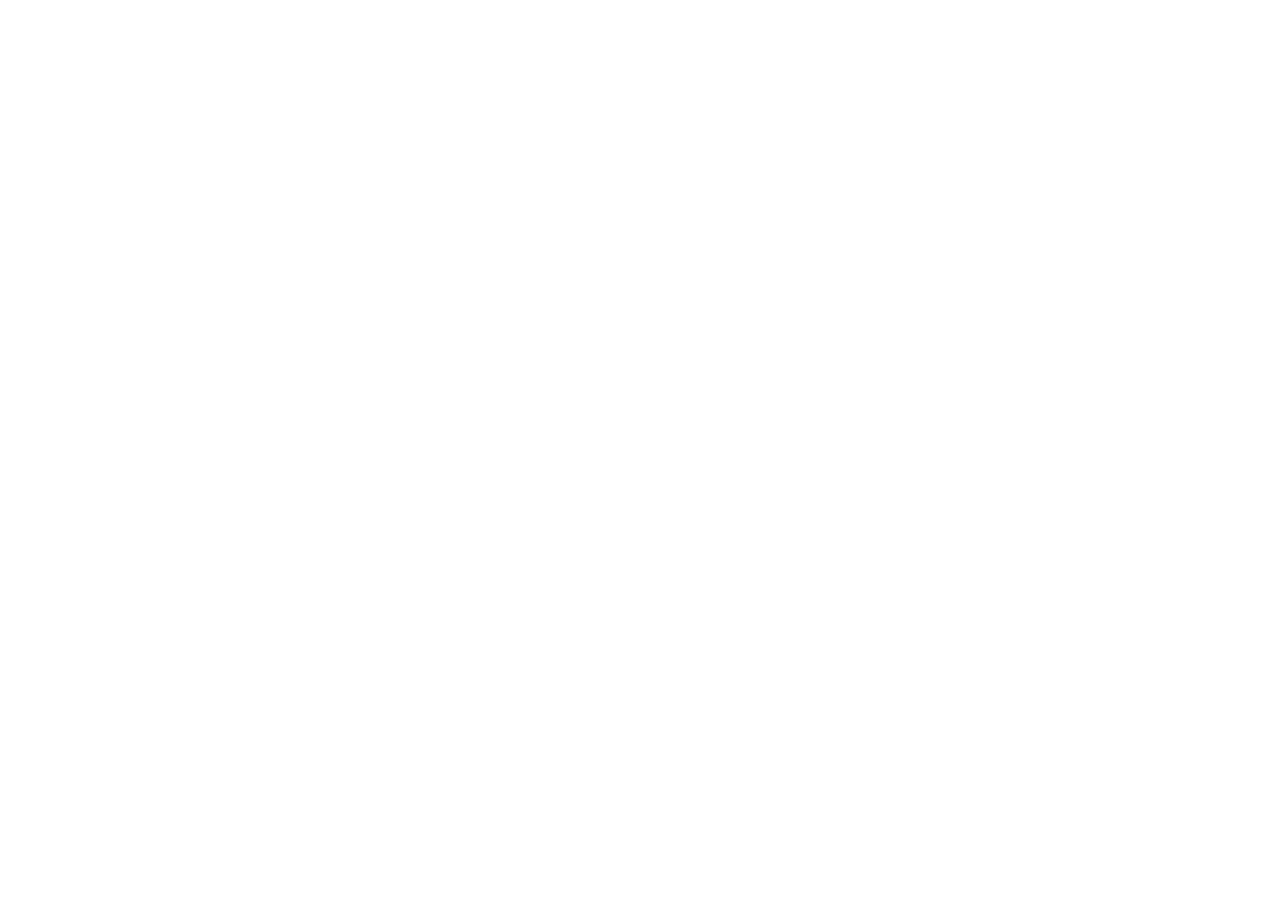
==== index.html @ 6553ab0e "Beginning Memory" ====
<!DOCTYPE html>
<html lang="en">
<head>
    <meta charset="UTF-8">
    <meta http-equiv="X-UA-Compatible" content="IE=edge">
    <meta name="viewport" content="width=device-width, initial-scale=1.0">
    <link rel="stylesheet" href="style.css">
    <title>Memory</title>
</head>
<body>
    
</body>
</html>
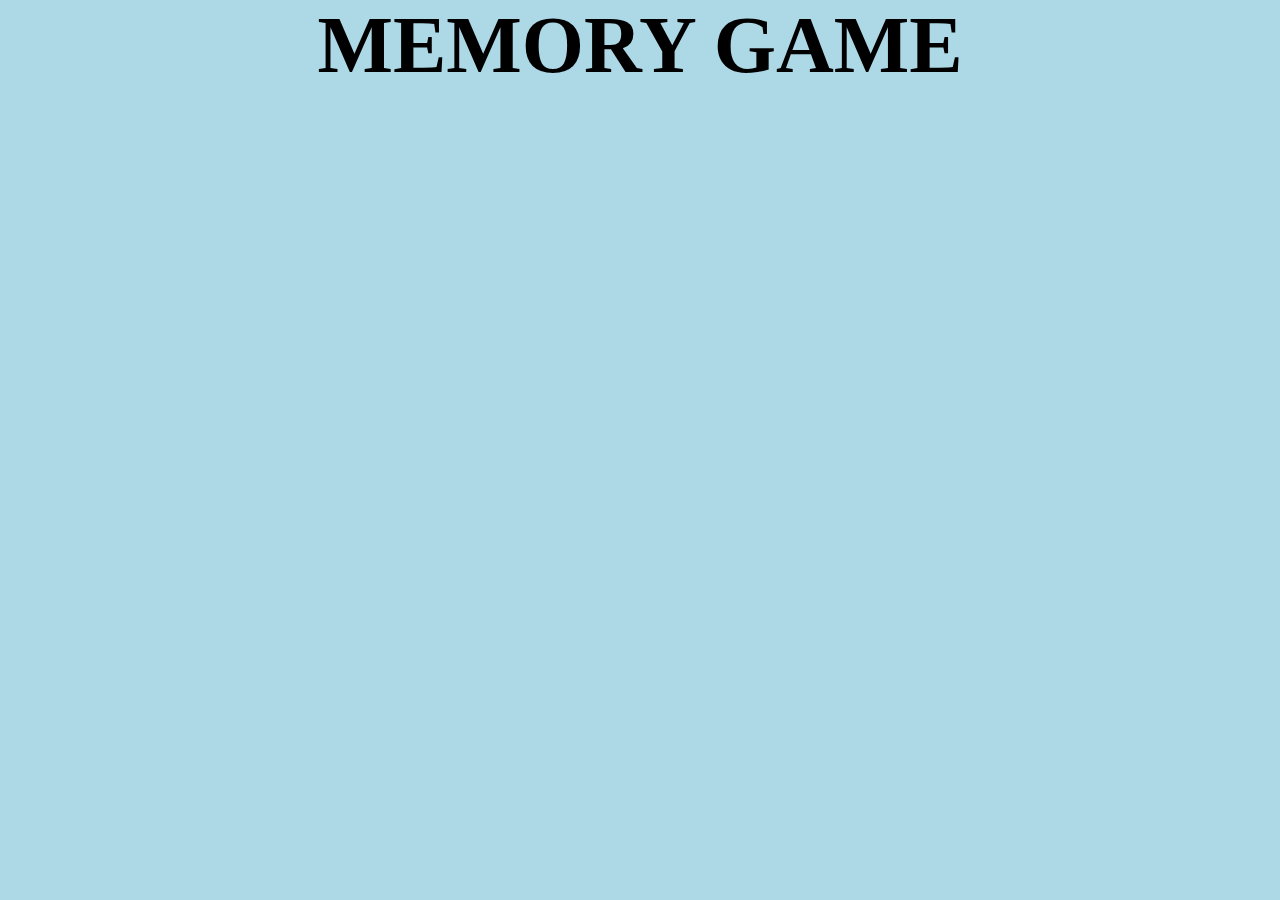
==== commit 1c27e855: "add titile" ====
--- a/index.html
+++ b/index.html
@@ -8,6 +8,12 @@
     <title>Memory</title>
 </head>
 <body>
+
+    <header>
+        <div class="title-game">
+            <h1>MEMORY GAME</h1>
+        </div>
+    </header>
     
 </body>
 </html>--- a/style.css
+++ b/style.css
@@ -0,0 +1,15 @@
+*{
+    margin: 0;
+    padding: 0;
+    box-sizing: border-box;
+}
+
+body{
+    background-color: #ADD8E6;
+}
+
+.title-game{
+    text-align: center;
+    font-size: 40px;
+    font-family: Cambria, Cochin, Georgia, Times, 'Times New Roman', serif;
+}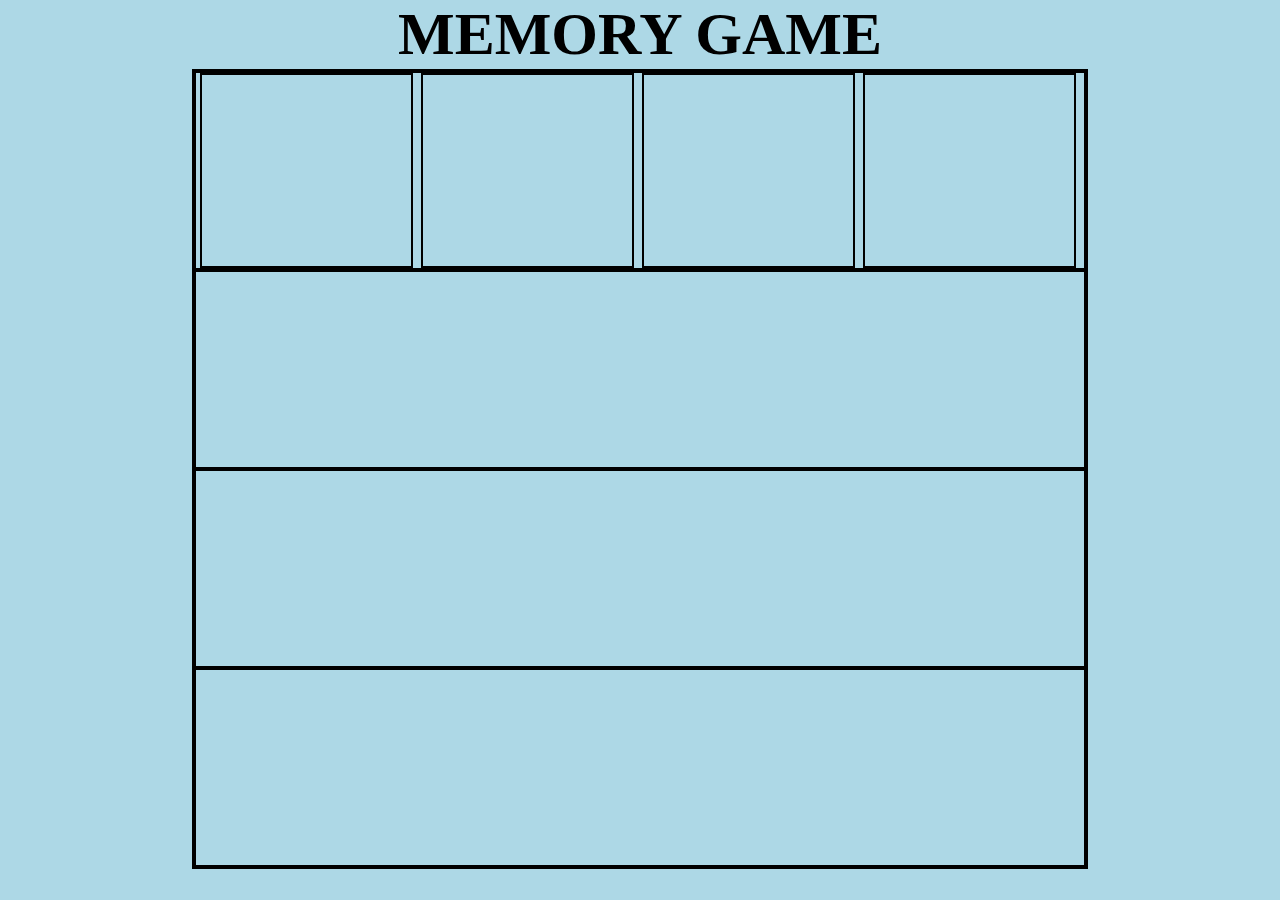
==== commit b0c5c46c: "work in progres" ====
--- a/index.html
+++ b/index.html
@@ -14,6 +14,48 @@
             <h1>MEMORY GAME</h1>
         </div>
     </header>
+
+    <main>
+
+        <section class="container border">
+
+            <div class="item border" >
+
+                <section class="section-1 border">
+
+                </section >
+
+                <section class="section-1 border">
+                    
+                </section>
+
+                <section class="section-1 border">
+                    
+                </section>
+
+                <section class="section-1 border">
+                    
+                </section>
+
+            </div>
+            <div class="item border" >
+
+
+
+            </div>
+            <div class="item border" >
+
+
+
+            </div>
+            <div class="item border" >
+
+
+
+            </div>
+
+        </section>
+    </main>
     
 </body>
 </html>--- a/style.css
+++ b/style.css
@@ -10,6 +10,35 @@
 
 .title-game{
     text-align: center;
-    font-size: 40px;
-    font-family: Cambria, Cochin, Georgia, Times, 'Times New Roman', serif;
-}+    font-size: 30px;
+    font-family:Akaya Kanadaka, cursive ;
+  
+}
+
+.container{
+    width: 70%;
+    height: 800px;
+    margin: auto;
+}
+
+.item{
+    width: 100%;
+    height: 25%;
+    position: relative;
+}
+.section-1{
+    width: 24%;
+    height: 100%;
+    position: relative;
+    left: 0;
+    display: inline-block;
+    margin-left: 4px;
+}
+
+
+/* uses class */
+
+.border{
+    border: 2px solid black;
+}
+
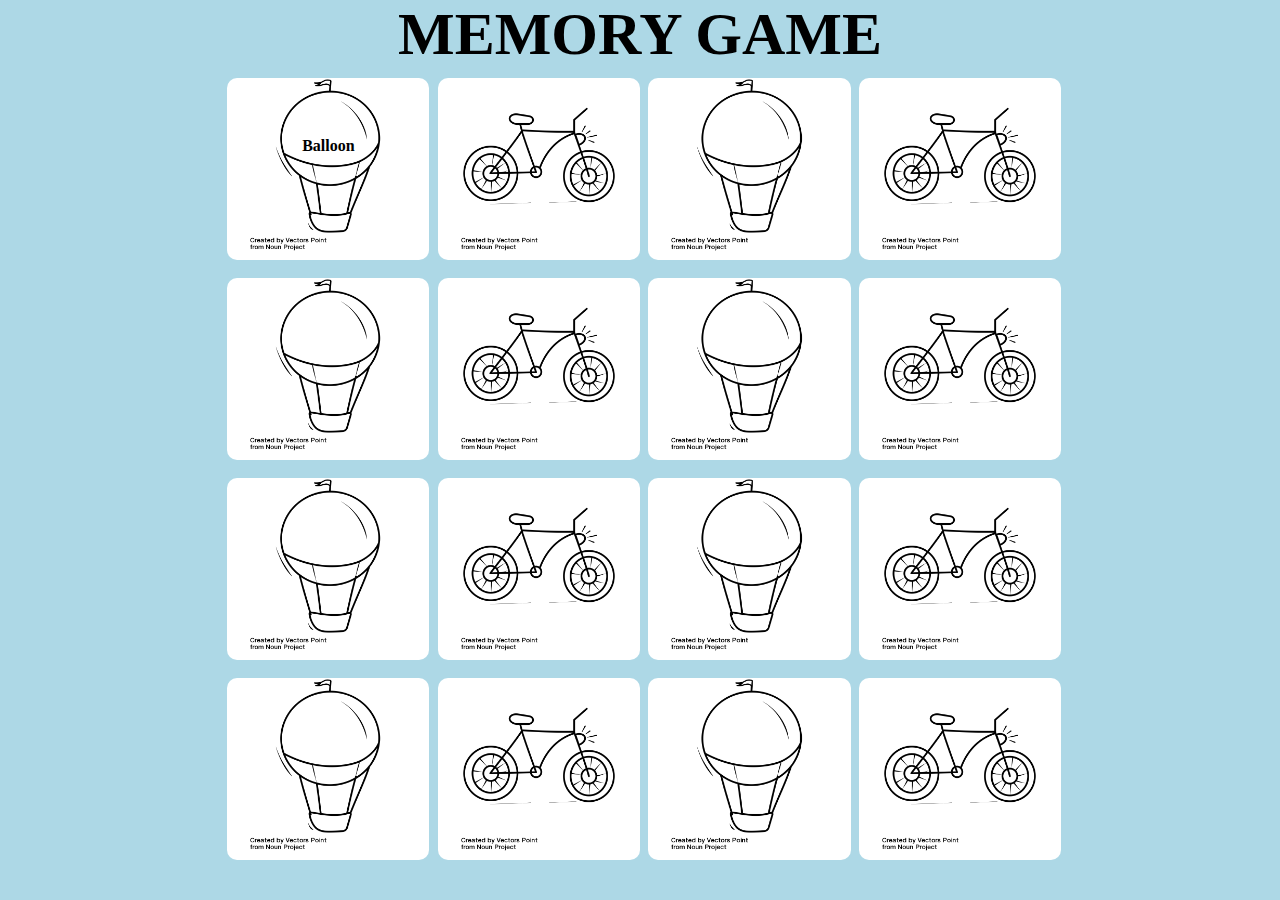
==== commit 9319c879: "add some foto" ====
--- a/index.html
+++ b/index.html
@@ -17,43 +17,122 @@
 
     <main>
 
-        <section class="container border">
+        <section class="container ">
 
-            <div class="item border" >
+            <div class="item " >
 
-                <section class="section-1 border">
+                <section class="section-1   ">
+
+                    <img  class="section-img" src="img/noun_air_balloon_3134741.png" alt=" balloon image">
+
+                    <h4>Balloon</h4>
 
                 </section >
+                
+                <section class="section-1 ">
 
-                <section class="section-1 border">
+                    <img  class="section-img" src="img/noun_Bicycle_3134821.png" alt=" bicycle imager">
                     
                 </section>
+                
+                <section class="section-1 ">
+                    
+                    <img  class="section-img" src="img/noun_air_balloon_3134741.png" alt=" balloon image">
 
-                <section class="section-1 border">
-                    
                 </section>
 
-                <section class="section-1 border">
-                    
+                <section class="section-1 ">
+
+                    <img  class="section-img" src="img/noun_Bicycle_3134821.png" alt=" bicycle imager">
+
                 </section>
 
             </div>
-            <div class="item border" >
 
+            <div class="item " >
 
+                <section class="section-1   ">
 
-            </div>
-            <div class="item border" >
+                    <img  class="section-img" src="img/noun_air_balloon_3134741.png" alt=" balloon image">
 
+                </section >
+                
+                <section class="section-1 ">
 
+                    <img  class="section-img" src="img/noun_Bicycle_3134821.png" alt=" bicycle imager">
+                    
+                </section>
+                
+                <section class="section-1 ">
+                    
+                    <img  class="section-img" src="img/noun_air_balloon_3134741.png" alt=" balloon image">
 
-            </div>
-            <div class="item border" >
+                </section>
 
+                <section class="section-1 ">
 
+                    <img  class="section-img" src="img/noun_Bicycle_3134821.png" alt=" bicycle imager">
+
+                </section>
 
             </div>
 
+            <div class="item " >
+
+                <section class="section-1   ">
+
+                    <img  class="section-img" src="img/noun_air_balloon_3134741.png" alt=" balloon image">
+
+                </section >
+                
+                <section class="section-1 ">
+
+                    <img  class="section-img" src="img/noun_Bicycle_3134821.png" alt=" bicycle imager">
+                    
+                </section>
+                
+                <section class="section-1 ">
+                    
+                    <img  class="section-img" src="img/noun_air_balloon_3134741.png" alt=" balloon image">
+
+                </section>
+
+                <section class="section-1 ">
+
+                    <img  class="section-img" src="img/noun_Bicycle_3134821.png" alt=" bicycle imager">
+
+                </section>
+
+            </div>
+
+            <div class="item " >
+
+                <section class="section-1   ">
+
+                    <img  class="section-img" src="img/noun_air_balloon_3134741.png" alt=" balloon image">
+
+                </section >
+                
+                <section class="section-1 ">
+
+                    <img  class="section-img" src="img/noun_Bicycle_3134821.png" alt=" bicycle imager">
+                    
+                </section>
+                
+                <section class="section-1 ">
+                    
+                    <img  class="section-img" src="img/noun_air_balloon_3134741.png" alt=" balloon image">
+
+                </section>
+
+                <section class="section-1 ">
+
+                    <img  class="section-img" src="img/noun_Bicycle_3134821.png" alt=" bicycle imager">
+
+                </section>
+
+            </div>
+        
         </section>
     </main>
     
--- a/style.css
+++ b/style.css
@@ -22,20 +22,41 @@
 }
 
 .item{
+    padding: 1% 3% 1% ;
     width: 100%;
     height: 25%;
-    position: relative;
+
+   
 }
+
+.section-1::after{
+    content: "";
+    display: table;
+    clear: both;
+    
+}
+
 .section-1{
     width: 24%;
     height: 100%;
+    float:left ; 
+    background-color: white;
+    margin-left: 1%;
+    border-radius: 10px;
+}
+     
+h4{
     position: relative;
-    left: 0;
-    display: inline-block;
-    margin-left: 4px;
+    bottom: 70%;
+    text-align: center;
+    
 }
 
-
+.section-img{
+    width: 100%;
+    height: 100%;
+    object-fit: contain;
+}
 /* uses class */
 
 .border{
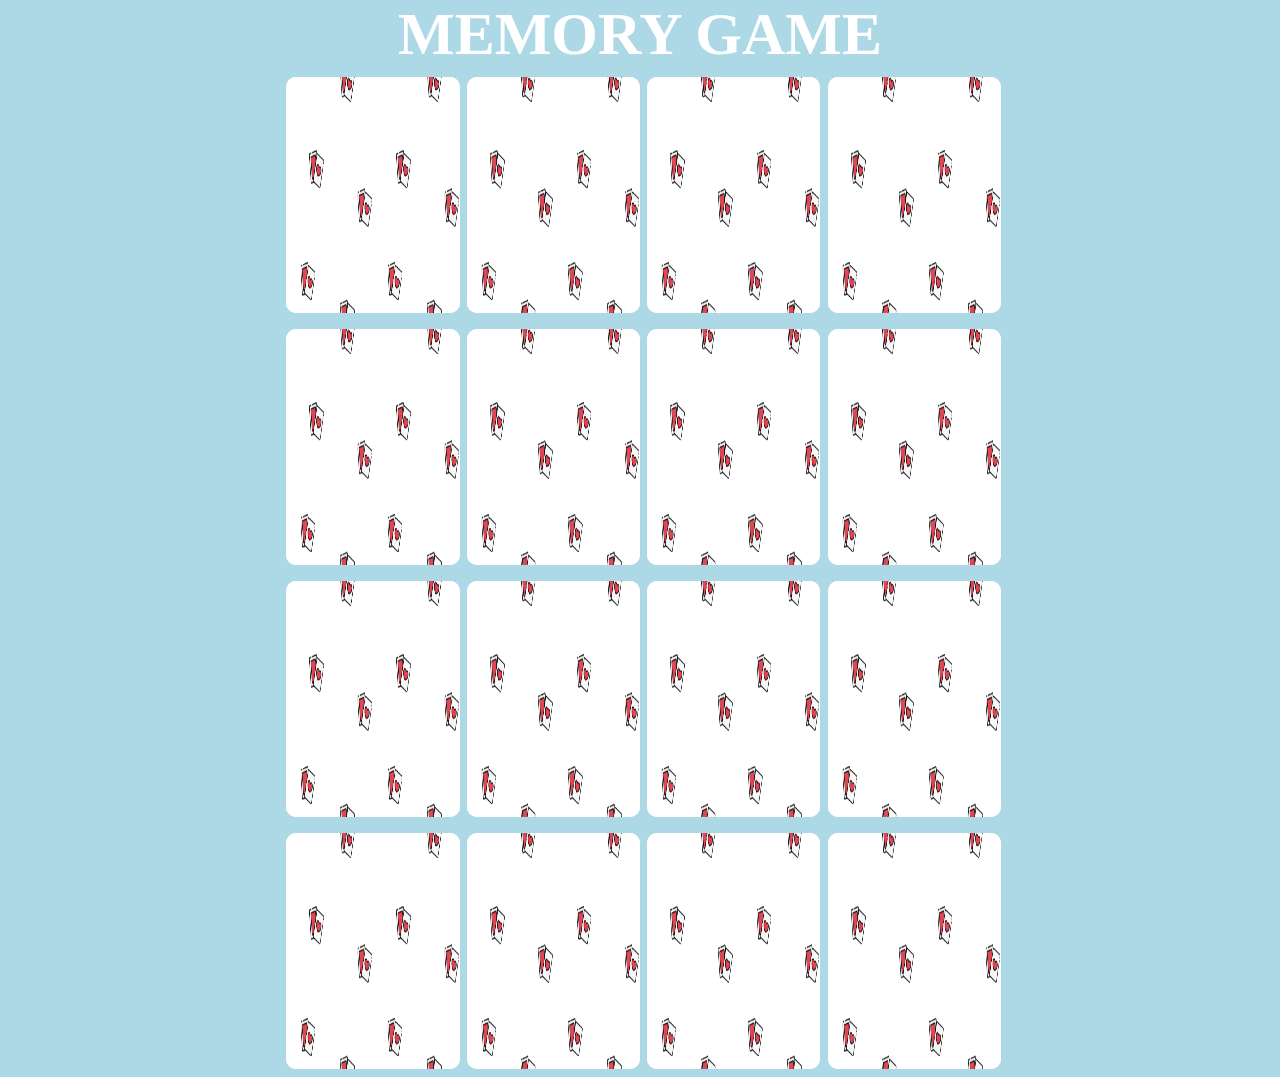
==== commit 63fb2809: "add almost all" ====
--- a/index.html
+++ b/index.html
@@ -22,116 +22,184 @@
             <div class="item " >
 
                 <section class="section-1   ">
-
-                    <img  class="section-img" src="img/noun_air_balloon_3134741.png" alt=" balloon image">
-
-                    <h4>Balloon</h4>
-
-                </section >
-                
-                <section class="section-1 ">
-
-                    <img  class="section-img" src="img/noun_Bicycle_3134821.png" alt=" bicycle imager">
-                    
-                </section>
-                
-                <section class="section-1 ">
-                    
-                    <img  class="section-img" src="img/noun_air_balloon_3134741.png" alt=" balloon image">
-
-                </section>
-
-                <section class="section-1 ">
-
-                    <img  class="section-img" src="img/noun_Bicycle_3134821.png" alt=" bicycle imager">
-
-                </section>
-
-            </div>
-
-            <div class="item " >
-
-                <section class="section-1   ">
-
-                    <img  class="section-img" src="img/noun_air_balloon_3134741.png" alt=" balloon image">
-
-                </section >
-                
-                <section class="section-1 ">
-
-                    <img  class="section-img" src="img/noun_Bicycle_3134821.png" alt=" bicycle imager">
-                    
-                </section>
-                
-                <section class="section-1 ">
-                    
-                    <img  class="section-img" src="img/noun_air_balloon_3134741.png" alt=" balloon image">
-
-                </section>
-
-                <section class="section-1 ">
-
-                    <img  class="section-img" src="img/noun_Bicycle_3134821.png" alt=" bicycle imager">
-
-                </section>
-
-            </div>
-
-            <div class="item " >
-
-                <section class="section-1   ">
-
-                    <img  class="section-img" src="img/noun_air_balloon_3134741.png" alt=" balloon image">
-
-                </section >
-                
-                <section class="section-1 ">
-
-                    <img  class="section-img" src="img/noun_Bicycle_3134821.png" alt=" bicycle imager">
-                    
-                </section>
-                
-                <section class="section-1 ">
-                    
-                    <img  class="section-img" src="img/noun_air_balloon_3134741.png" alt=" balloon image">
-
-                </section>
-
-                <section class="section-1 ">
-
-                    <img  class="section-img" src="img/noun_Bicycle_3134821.png" alt=" bicycle imager">
-
-                </section>
-
-            </div>
-
-            <div class="item " >
-
-                <section class="section-1   ">
-
-                    <img  class="section-img" src="img/noun_air_balloon_3134741.png" alt=" balloon image">
-
-                </section >
-                
-                <section class="section-1 ">
-
-                    <img  class="section-img" src="img/noun_Bicycle_3134821.png" alt=" bicycle imager">
-                    
-                </section>
-                
-                <section class="section-1 ">
-                    
-                    <img  class="section-img" src="img/noun_air_balloon_3134741.png" alt=" balloon image">
-
-                </section>
-
-                <section class="section-1 ">
-
-                    <img  class="section-img" src="img/noun_Bicycle_3134821.png" alt=" bicycle imager">
-
-                </section>
-
-            </div>
+                    
+                    <img class="discover" src="img/pattern.png" alt="discove the image">
+
+                    <img  class="section-img " src="img/noun_air_balloon_3134741.png" alt=" balloon image">
+
+
+                    <h4 class="item-text text-ballon">Air Balloon</h4>
+
+                </section >
+                
+                <section class="section-1 ">
+
+                    <img class="discover" src="img/pattern.png" alt="discove the image">
+
+                    <img  class="section-img" src="img/noun_Bicycle_3134821.png" alt=" bicycle imager">
+
+                    <h4 class="item-text text-bicycle">Bicycle</h4>
+                    
+                </section>
+                
+                <section class="section-1 ">
+
+                    <img class="discover" src="img/pattern.png" alt="discove the image">
+                    
+                    <img  class="section-img" src="img/noun_air_balloon_3134741.png" alt=" balloon image">
+
+                    <h4 class="item-text">Air Balloon</h4>
+
+                </section>
+
+                <section class="section-1 ">
+
+                    <img class="discover" src="img/pattern.png" alt="discove the image">
+
+                    <img  class="section-img" src="img/noun_Bicycle_3134821.png" alt=" bicycle imager">
+
+                    <h4 class="item-text">Bicycle</h4>
+
+                </section>
+
+            </div>
+
+            <div class="item " >
+
+                <section class="section-1   ">
+                    
+                    <img class="discover" src="img/pattern.png" alt="discove the image">
+
+                    <img  class="section-img " src="img/noun_air_balloon_3134741.png" alt=" balloon image">
+
+
+                    <h4 class="item-text text-ballon">Air Balloon</h4>
+
+                </section >
+                
+                <section class="section-1 ">
+
+                    <img class="discover" src="img/pattern.png" alt="discove the image">
+
+                    <img  class="section-img" src="img/noun_Bicycle_3134821.png" alt=" bicycle imager">
+
+                    <h4 class="item-text text-bicycle">Bicycle</h4>
+                    
+                </section>
+                
+                <section class="section-1 ">
+
+                    <img class="discover" src="img/pattern.png" alt="discove the image">
+                    
+                    <img  class="section-img" src="img/noun_air_balloon_3134741.png" alt=" balloon image">
+
+                    <h4 class="item-text">Air Balloon</h4>
+
+                </section>
+
+                <section class="section-1 ">
+
+                    <img class="discover" src="img/pattern.png" alt="discove the image">
+
+                    <img  class="section-img" src="img/noun_Bicycle_3134821.png" alt=" bicycle imager">
+
+                    <h4 class="item-text">Bicycle</h4>
+
+                </section>
+
+            </div>
+
+            <div class="item " >
+
+                <section class="section-1   ">
+                    
+                    <img class="discover" src="img/pattern.png" alt="discove the image">
+
+                    <img  class="section-img " src="img/noun_Cruise_Ship_3134824.png" alt=" balloon image">
+
+
+                    <h4 class="item-text text-ballon">Air Balloon</h4>
+
+                </section >
+                
+                <section class="section-1 ">
+
+                    <img class="discover" src="img/pattern.png" alt="discove the image">
+
+                    <img  class="section-img" src="img/noun_Bicycle_3134821.png" alt=" bicycle imager">
+
+                    <h4 class="item-text text-bicycle">Bicycle</h4>
+                    
+                </section>
+                
+                <section class="section-1 ">
+
+                    <img class="discover" src="img/pattern.png" alt="discove the image">
+                    
+                    <img  class="section-img" src="img/noun_air_balloon_3134741.png" alt=" balloon image">
+
+                    <h4 class="item-text">Air Balloon</h4>
+
+                </section>
+
+                <section class="section-1 ">
+
+                    <img class="discover" src="img/pattern.png" alt="discove the image">
+
+                    <img  class="section-img" src="img/noun_Bicycle_3134821.png" alt=" bicycle imager">
+
+                    <h4 class="item-text">Bicycle</h4>
+
+                </section>
+
+            </div>
+
+            <div class="item " >
+
+                <section class="section-1   ">
+                    
+                    <img class="discover" src="img/pattern.png" alt="discove the image">
+
+                    <img  class="section-img " src="img/noun_air_balloon_3134741.png" alt=" balloon image">
+
+
+                    <h4 class="item-text text-ballon">Air Balloon</h4>
+
+                </section >
+                
+                <section class="section-1 ">
+
+                    <img class="discover" src="img/pattern.png" alt="discove the image">
+
+                    <img  class="section-img" src="img/noun_Bicycle_3134821.png" alt=" bicycle imager">
+
+                    <h4 class="item-text text-bicycle">Bicycle</h4>
+                    
+                </section>
+                
+                <section class="section-1 ">
+
+                    <img class="discover" src="img/pattern.png" alt="discove the image">
+                    
+                    <img  class="section-img" src="img/noun_air_balloon_3134741.png" alt=" balloon image">
+
+                    <h4 class="item-text">Air Balloon</h4>
+
+                </section>
+
+                <section class="section-1 ">
+
+                    <img class="discover" src="img/pattern.png" alt="discove the image">
+
+                    <img  class="section-img" src="img/noun_Bicycle_3134821.png" alt=" bicycle imager">
+
+                    <h4 class="item-text">Bicycle</h4>
+
+                </section>
+
+            </div>
+
+            
         
         </section>
     </main>
--- a/style.css
+++ b/style.css
@@ -9,22 +9,26 @@
 }
 
 .title-game{
+    
     text-align: center;
     font-size: 30px;
-    font-family:Akaya Kanadaka, cursive ;
-  
+    font-family:Akaya Kanadaka, cursive ; 
 }
 
+.title-game:first-child{
+    color: white;
+}
+
+
 .container{
-    width: 70%;
-    height: 800px;
+    width: 60%;
+    height: 900px;
     margin: auto;
 }
 
 .item{
     padding: 1% 3% 1% ;
-    width: 100%;
-    height: 25%;
+    height: 28%;
 
    
 }
@@ -33,6 +37,7 @@
     content: "";
     display: table;
     clear: both;
+    
     
 }
 
@@ -43,19 +48,50 @@
     background-color: white;
     margin-left: 1%;
     border-radius: 10px;
+    position: relative;
 }
      
-h4{
-    position: relative;
-    bottom: 70%;
+.item-text{
+    
+    font-family: Impact, Haettenschweiler, 'Arial Narrow Bold', sans-serif;
+    font-size: 30px;
+    bottom: 2%;
     text-align: center;
     
 }
 
 .section-img{
+    width: 70%;
+    height: 70%;
+    margin-left: 15%;
+    object-fit: contain;
+    display: inline-block;
+    
+}
+
+.discover{
     width: 100%;
     height: 100%;
-    object-fit: contain;
+    display: inline-block;
+    position: absolute;
+    border-radius: 10px;
+}
+
+
+.discover:hover{
+    display: none;
+} 
+
+.hover-img{
+    display: inline-block;
+}
+
+.text-ballon{
+    color: #E31C86;
+}
+
+.text-bicycle{
+    color: blue;
 }
 /* uses class */
 
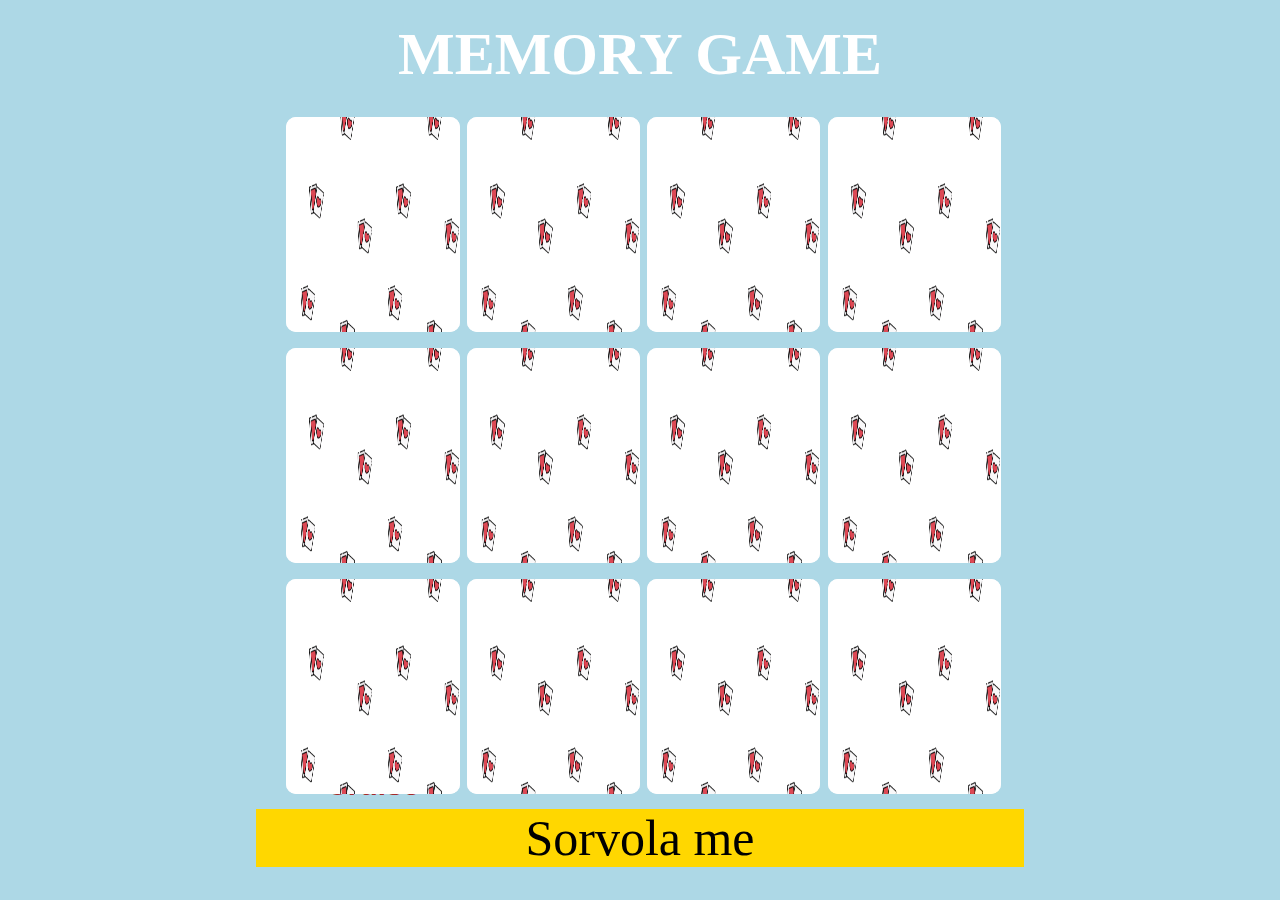
==== commit 550abcad: "add footer" ====
--- a/index.html
+++ b/index.html
@@ -48,7 +48,7 @@
                     
                     <img  class="section-img" src="img/noun_air_balloon_3134741.png" alt=" balloon image">
 
-                    <h4 class="item-text">Air Balloon</h4>
+                    <h4 class="item-text text-ballon">Air Balloon</h4>
 
                 </section>
 
@@ -58,7 +58,7 @@
 
                     <img  class="section-img" src="img/noun_Bicycle_3134821.png" alt=" bicycle imager">
 
-                    <h4 class="item-text">Bicycle</h4>
+                    <h4 class="item-text text-bicycle">Bicycle</h4>
 
                 </section>
 
@@ -70,30 +70,30 @@
                     
                     <img class="discover" src="img/pattern.png" alt="discove the image">
 
-                    <img  class="section-img " src="img/noun_air_balloon_3134741.png" alt=" balloon image">
+                    <img  class="section-img " src="img/noun_Tractor_3134797.png" alt=" tractor image">
 
 
-                    <h4 class="item-text text-ballon">Air Balloon</h4>
+                    <h4 class="item-text text-tractor">Tractor</h4>
 
                 </section >
                 
                 <section class="section-1 ">
 
                     <img class="discover" src="img/pattern.png" alt="discove the image">
+                    
+                    <img  class="section-img" src="img/noun_Tram_3134750.png" alt=" roulotte image">
 
-                    <img  class="section-img" src="img/noun_Bicycle_3134821.png" alt=" bicycle imager">
+                    <h4 class="item-text text-roulotte">roulotte</h4>
 
-                    <h4 class="item-text text-bicycle">Bicycle</h4>
-                    
                 </section>
                 
                 <section class="section-1 ">
 
                     <img class="discover" src="img/pattern.png" alt="discove the image">
                     
-                    <img  class="section-img" src="img/noun_air_balloon_3134741.png" alt=" balloon image">
+                    <img  class="section-img" src="img/noun_Tram_3134750.png" alt=" roulotte image">
 
-                    <h4 class="item-text">Air Balloon</h4>
+                    <h4 class="item-text text-roulotte">roulotte</h4>
 
                 </section>
 
@@ -101,9 +101,10 @@
 
                     <img class="discover" src="img/pattern.png" alt="discove the image">
 
-                    <img  class="section-img" src="img/noun_Bicycle_3134821.png" alt=" bicycle imager">
+                    <img  class="section-img " src="img/noun_Tractor_3134797.png" alt=" tractor image">
 
-                    <h4 class="item-text">Bicycle</h4>
+
+                    <h4 class="item-text text-tractor">Tractor</h4>
 
                 </section>
 
@@ -115,10 +116,10 @@
                     
                     <img class="discover" src="img/pattern.png" alt="discove the image">
 
-                    <img  class="section-img " src="img/noun_Cruise_Ship_3134824.png" alt=" balloon image">
+                    <img  class="section-img " src="img/noun_Cruise_Ship_3134824.png" alt=" cruise image">
 
 
-                    <h4 class="item-text text-ballon">Air Balloon</h4>
+                    <h4 class="item-text text-cruise">image Cruise</h4>
 
                 </section >
                 
@@ -126,9 +127,10 @@
 
                     <img class="discover" src="img/pattern.png" alt="discove the image">
 
-                    <img  class="section-img" src="img/noun_Bicycle_3134821.png" alt=" bicycle imager">
+                    <img  class="section-img " src="img/noun_Cruise_Ship_3134824.png" alt=" cruise image">
 
-                    <h4 class="item-text text-bicycle">Bicycle</h4>
+
+                    <h4 class="item-text text-cruise">Img cruise</h4>
                     
                 </section>
                 
@@ -136,73 +138,39 @@
 
                     <img class="discover" src="img/pattern.png" alt="discove the image">
                     
-                    <img  class="section-img" src="img/noun_air_balloon_3134741.png" alt=" balloon image">
+                    <img  class="section-img" src="img/noun_Submarine_3134738.png" alt=" balloon image">
 
-                    <h4 class="item-text">Air Balloon</h4>
+                    <h4 class="item-text text-submarine">Submarine</h4>
 
                 </section>
 
                 <section class="section-1 ">
 
                     <img class="discover" src="img/pattern.png" alt="discove the image">
+                    
+                    <img  class="section-img" src="img/noun_Submarine_3134738.png" alt=" balloon image">
 
-                    <img  class="section-img" src="img/noun_Bicycle_3134821.png" alt=" bicycle imager">
-
-                    <h4 class="item-text">Bicycle</h4>
+                    <h4 class="item-text text-submarine">Submarine</h4>
 
                 </section>
 
             </div>
 
-            <div class="item " >
-
-                <section class="section-1   ">
-                    
-                    <img class="discover" src="img/pattern.png" alt="discove the image">
-
-                    <img  class="section-img " src="img/noun_air_balloon_3134741.png" alt=" balloon image">
-
-
-                    <h4 class="item-text text-ballon">Air Balloon</h4>
-
-                </section >
-                
-                <section class="section-1 ">
-
-                    <img class="discover" src="img/pattern.png" alt="discove the image">
-
-                    <img  class="section-img" src="img/noun_Bicycle_3134821.png" alt=" bicycle imager">
-
-                    <h4 class="item-text text-bicycle">Bicycle</h4>
-                    
-                </section>
-                
-                <section class="section-1 ">
-
-                    <img class="discover" src="img/pattern.png" alt="discove the image">
-                    
-                    <img  class="section-img" src="img/noun_air_balloon_3134741.png" alt=" balloon image">
-
-                    <h4 class="item-text">Air Balloon</h4>
-
-                </section>
-
-                <section class="section-1 ">
-
-                    <img class="discover" src="img/pattern.png" alt="discove the image">
-
-                    <img  class="section-img" src="img/noun_Bicycle_3134821.png" alt=" bicycle imager">
-
-                    <h4 class="item-text">Bicycle</h4>
-
-                </section>
-
-            </div>
 
             
         
         </section>
     </main>
+
+    <footer>
+        <div class="end-page ">
+
+            <span>Sorvola me</span>
+
+            <p class="mee-to">Written and thought by Andrei Cismasu</p>
+
+        </div>
+    </footer>
     
 </body>
 </html>--- a/style.css
+++ b/style.css
@@ -9,28 +9,29 @@
 }
 
 .title-game{
-    
+    padding-top: 20px;
+    padding-bottom: 20px;
     text-align: center;
     font-size: 30px;
     font-family:Akaya Kanadaka, cursive ; 
 }
 
 .title-game:first-child{
+    
     color: white;
 }
 
 
 .container{
     width: 60%;
-    height: 900px;
+    height: 700px;
     margin: auto;
 }
 
 .item{
     padding: 1% 3% 1% ;
-    height: 28%;
+    height: 33%;
 
-   
 }
 
 .section-1::after{
@@ -77,10 +78,39 @@
     border-radius: 10px;
 }
 
-
 .discover:hover{
     display: none;
 } 
+
+.end-page{
+    width: 100%;
+    display: inline-block;
+    text-align: center;
+    font-size: 50px;
+    font-family:Akaya Kanadaka, cursive ; 
+    position: relative;
+}
+
+span{
+    
+    width: 60%;
+    background-color: gold;
+    display: inline-block;
+    position: absolute;
+    right: 20%;
+}
+
+span:hover{
+    display: none;
+}
+
+.mee-to{
+   
+    font-size: 20px;
+    display: inline-block;
+    font-family:Akaya Kanadaka, cur
+    
+}
 
 .hover-img{
     display: inline-block;
@@ -93,6 +123,20 @@
 .text-bicycle{
     color: blue;
 }
+.text-cruise{
+    color: brown;
+}
+
+.text-submarine{
+    color: cyan;
+}
+.text-tractor{
+    color: darkgreen;
+}
+
+.text-roulotte{
+    color: darkorange;
+}
 /* uses class */
 
 .border{
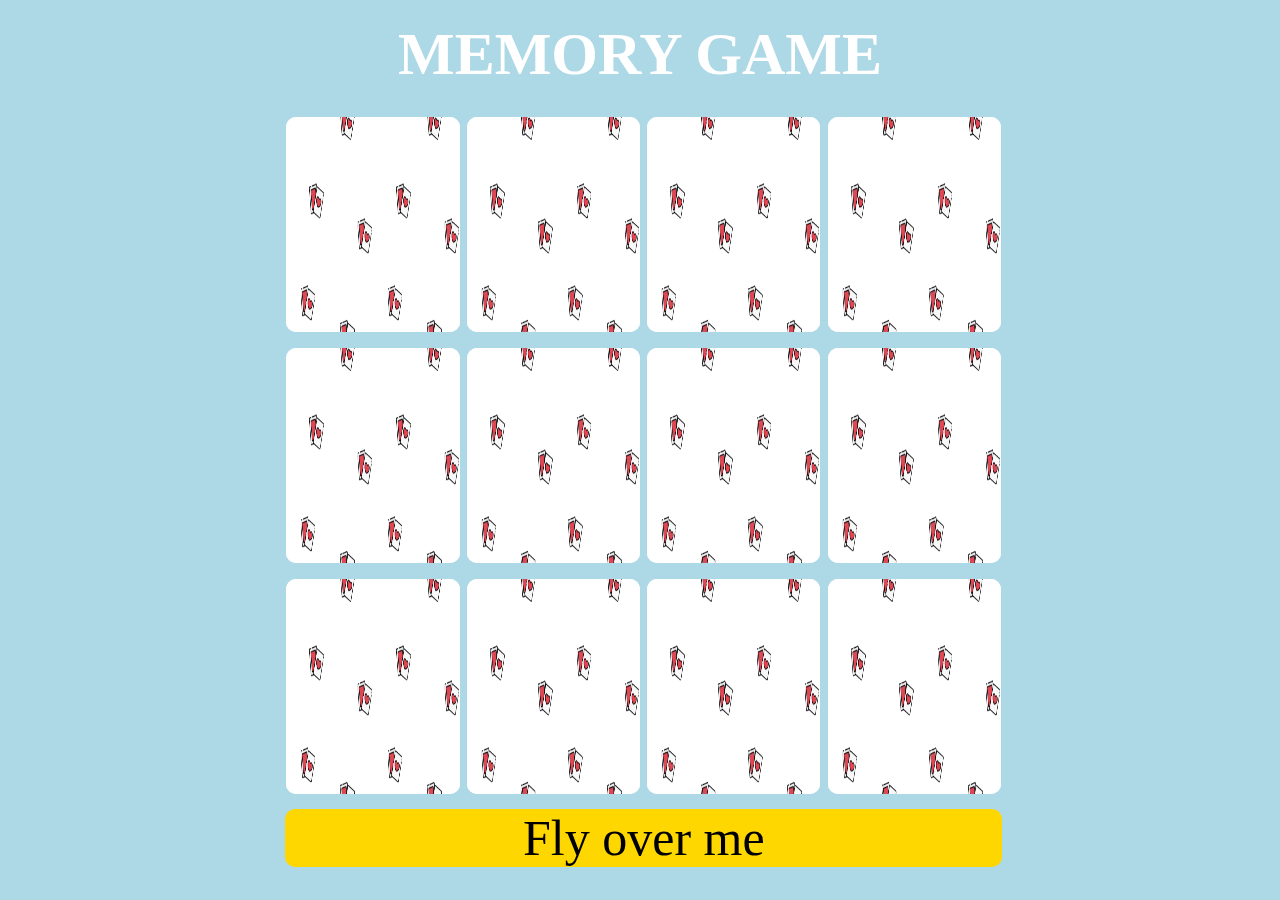
==== commit 7c7bd0e1: "finish work" ====
--- a/index.html
+++ b/index.html
@@ -10,9 +10,13 @@
 <body>
 
     <header>
+
         <div class="title-game">
+
             <h1>MEMORY GAME</h1>
+
         </div>
+        
     </header>
 
     <main>
@@ -119,7 +123,7 @@
                     <img  class="section-img " src="img/noun_Cruise_Ship_3134824.png" alt=" cruise image">
 
 
-                    <h4 class="item-text text-cruise">image Cruise</h4>
+                    <h4 class="item-text text-cruise"> Cruise</h4>
 
                 </section >
                 
@@ -130,7 +134,7 @@
                     <img  class="section-img " src="img/noun_Cruise_Ship_3134824.png" alt=" cruise image">
 
 
-                    <h4 class="item-text text-cruise">Img cruise</h4>
+                    <h4 class="item-text text-cruise"> cruise</h4>
                     
                 </section>
                 
@@ -155,21 +159,20 @@
                 </section>
 
             </div>
-
-
-            
         
         </section>
     </main>
 
     <footer>
+
         <div class="end-page ">
 
-            <span>Sorvola me</span>
+            <span>Fly over me</span>
 
             <p class="mee-to">Written and thought by Andrei Cismasu</p>
 
         </div>
+
     </footer>
     
 </body>
--- a/style.css
+++ b/style.css
@@ -16,8 +16,7 @@
     font-family:Akaya Kanadaka, cursive ; 
 }
 
-.title-game:first-child{
-    
+.title-game:first-child{ 
     color: white;
 }
 
@@ -31,15 +30,12 @@
 .item{
     padding: 1% 3% 1% ;
     height: 33%;
-
 }
 
 .section-1::after{
     content: "";
     display: table;
-    clear: both;
-    
-    
+    clear: both;  
 }
 
 .section-1{
@@ -52,13 +48,11 @@
     position: relative;
 }
      
-.item-text{
-    
+.item-text{  
     font-family: Impact, Haettenschweiler, 'Arial Narrow Bold', sans-serif;
     font-size: 30px;
     bottom: 2%;
-    text-align: center;
-    
+    text-align: center;  
 }
 
 .section-img{
@@ -67,7 +61,6 @@
     margin-left: 15%;
     object-fit: contain;
     display: inline-block;
-    
 }
 
 .discover{
@@ -83,38 +76,35 @@
 } 
 
 .end-page{
-    width: 100%;
-    display: inline-block;
-    text-align: center;
+    text-align: center; 
     font-size: 50px;
     font-family:Akaya Kanadaka, cursive ; 
-    position: relative;
 }
 
 span{
-    
-    width: 60%;
+    border-radius: 10px;
+    width: 56%; 
     background-color: gold;
     display: inline-block;
     position: absolute;
-    right: 20%;
+    right: 21.7%; 
 }
 
 span:hover{
     display: none;
 }
 
-.mee-to{
-   
+.mee-to{ 
     font-size: 20px;
     display: inline-block;
-    font-family:Akaya Kanadaka, cur
-    
+    font-family:Akaya Kanadaka, cur 
 }
 
 .hover-img{
     display: inline-block;
 }
+
+
 
 .text-ballon{
     color: #E31C86;
@@ -123,6 +113,7 @@
 .text-bicycle{
     color: blue;
 }
+
 .text-cruise{
     color: brown;
 }
@@ -130,16 +121,11 @@
 .text-submarine{
     color: cyan;
 }
+
 .text-tractor{
     color: darkgreen;
 }
 
 .text-roulotte{
     color: darkorange;
-}
-/* uses class */
-
-.border{
-    border: 2px solid black;
-}
-
+}